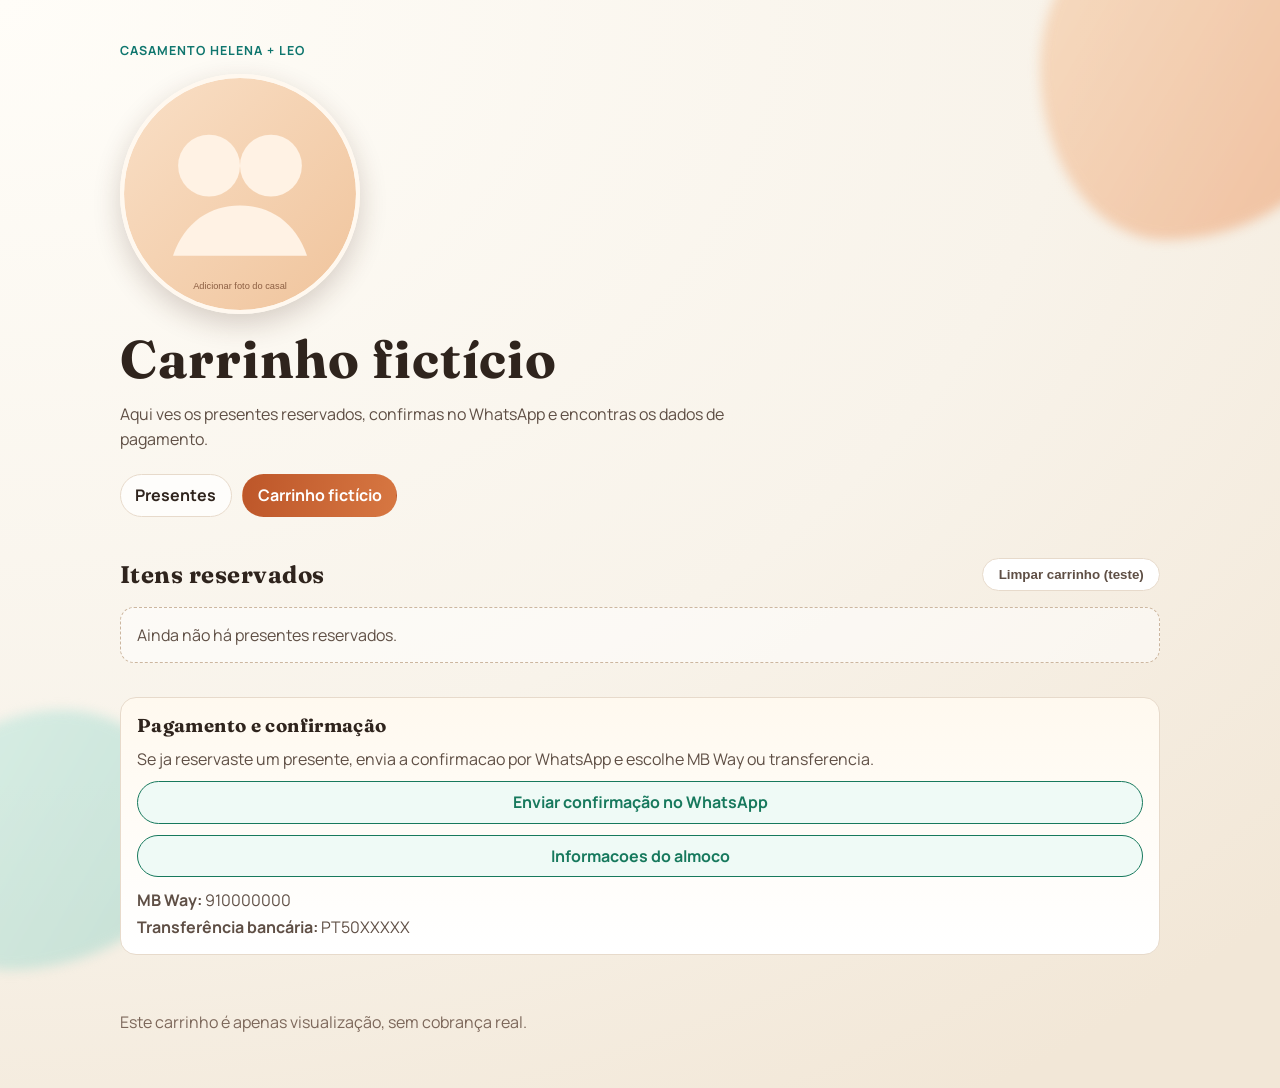
==== carrinho.html @ 0ae1b258 "Add hero image and lunch info links to cart and main pages; implement clear cart button functionalit" ====
<!doctype html>
<html lang="pt-PT">
<head>
  <meta charset="utf-8" />
  <meta name="viewport" content="width=device-width, initial-scale=1" />
  <title>Casorio | Carrinho Fictício</title>
  <meta name="description" content="Carrinho fictício de presentes reservados" />
  <link rel="preconnect" href="https://fonts.googleapis.com" />
  <link rel="preconnect" href="https://fonts.gstatic.com" crossorigin />
  <link href="https://fonts.googleapis.com/css2?family=Fraunces:wght@400;600;700&family=Manrope:wght@400;500;700&display=swap" rel="stylesheet" />
  <link rel="stylesheet" href="styles.css" />
</head>
<body>
  <div class="bg-shape bg-shape-a" aria-hidden="true"></div>
  <div class="bg-shape bg-shape-b" aria-hidden="true"></div>

  <header class="container hero">
    <p class="eyebrow">Casamento Helena + Leo</p>
    <figure class="hero-photo-wrap">
      <img class="hero-photo" src="images/casal-header.jpg" alt="Foto do casal Helena e Leo" loading="lazy" onerror="this.src='images/casal-header-placeholder.svg'; this.onerror=null;" />
    </figure>
    <h1>Carrinho fictício</h1>
    <p class="subtitle">Aqui ves os presentes reservados, confirmas no WhatsApp e encontras os dados de pagamento.</p>
    <nav class="top-nav" aria-label="Navegação principal">
      <a class="nav-link" href="index.html">Presentes</a>
      <a class="nav-link active" href="carrinho.html" aria-current="page">Carrinho fictício</a>
    </nav>
  </header>

  <main class="container">
    <section>
      <div class="section-head">
        <h2>Itens reservados</h2>
        <button id="clearCartBtn" class="ghost-btn" type="button">Limpar carrinho (teste)</button>
      </div>
      <div id="cartState" class="empty-state">Ainda não há presentes reservados.</div>
      <div id="cartList" class="cart-list" aria-live="polite"></div>
      <aside id="cartSummary" class="summary hidden" aria-live="polite">
        <h3>Resumo</h3>
        <p><strong>Quantidade de itens:</strong> <span id="summaryCount">0</span></p>
        <p><strong>Valor total estimado:</strong> <span id="summaryTotal">0,00 €</span></p>
      </aside>

      <section class="payment-card compact">
        <h3>Pagamento e confirmação</h3>
        <p>Se ja reservaste um presente, envia a confirmacao por WhatsApp e escolhe MB Way ou transferencia.</p>
        <a id="cartWhatsAppLink" class="cta-link" href="#" target="_blank" rel="noopener noreferrer">Enviar confirmação no WhatsApp</a>
        <a id="lunchInfoLinkCart" class="cta-link" href="#" target="_blank" rel="noopener noreferrer">Informacoes do almoco</a>
        <div class="payment-grid">
          <p><strong>MB Way:</strong> <span id="mbwayInfo">-</span></p>
          <p><strong>Transferência bancária:</strong> <span id="ibanInfo">-</span></p>
        </div>
      </section>
    </section>
  </main>

  <footer class="container footer">
    <p>Este carrinho é apenas visualização, sem cobrança real.</p>
  </footer>

  <script src="data.js"></script>
  <script src="cart.js"></script>
</body>
</html>
---- styles.css ----
:root {
  --bg-base: #f8f3ea;
  --bg-soft: #fffaf3;
  --ink: #2f241d;
  --ink-soft: #5f4f45;
  --accent: #c05a2b;
  --accent-2: #0f766e;
  --card: #fffdfa;
  --stroke: #e7dacb;
  --shadow: 0 14px 35px rgba(51, 31, 17, 0.1);
}

* {
  box-sizing: border-box;
}

html,
body {
  margin: 0;
  padding: 0;
}

body {
  min-height: 100vh;
  font-family: "Manrope", sans-serif;
  color: var(--ink);
  background:
    radial-gradient(140% 120% at 0% 0%, #fffdf8 0%, var(--bg-base) 60%, #f2e7d7 100%);
  position: relative;
  overflow-x: hidden;
}

.bg-shape {
  position: fixed;
  pointer-events: none;
  z-index: 0;
  filter: blur(6px);
  opacity: 0.55;
}

.bg-shape-a {
  width: 320px;
  height: 320px;
  border-radius: 38% 62% 61% 39% / 46% 45% 55% 54%;
  background: linear-gradient(120deg, #f4c89f, #eb9664);
  top: -80px;
  right: -80px;
  animation: floatA 9s ease-in-out infinite;
}

.bg-shape-b {
  width: 260px;
  height: 260px;
  border-radius: 51% 49% 71% 29% / 39% 48% 52% 61%;
  background: linear-gradient(120deg, #bee9df, #9ed3c8);
  bottom: -70px;
  left: -70px;
  animation: floatB 10s ease-in-out infinite;
}

.container {
  width: min(1040px, calc(100% - 2rem));
  margin: 0 auto;
  position: relative;
  z-index: 1;
}

.hero {
  padding: 2.6rem 0 1.4rem;
}

.hero-photo-wrap {
  margin: 0.95rem 0 0.35rem;
  width: min(240px, 62vw);
}

.hero-photo {
  width: 100%;
  aspect-ratio: 1 / 1;
  object-fit: cover;
  border-radius: 999px;
  border: 4px solid #fff8ef;
  box-shadow: 0 10px 28px rgba(63, 37, 20, 0.2);
}

.eyebrow {
  margin: 0;
  color: var(--accent-2);
  font-weight: 700;
  letter-spacing: 0.08em;
  text-transform: uppercase;
  font-size: 0.78rem;
}

h1,
h2,
h3 {
  font-family: "Fraunces", serif;
  margin: 0;
  letter-spacing: 0.02em;
}

h1 {
  font-size: clamp(2rem, 5vw, 3.3rem);
  margin-top: 0.45rem;
}

.subtitle {
  max-width: 65ch;
  color: var(--ink-soft);
  margin-top: 0.7rem;
  line-height: 1.55;
}

.top-nav {
  margin-top: 1.4rem;
  display: flex;
  gap: 0.65rem;
  flex-wrap: wrap;
}

.nav-link {
  text-decoration: none;
  color: var(--ink);
  background: rgba(255, 255, 255, 0.72);
  border: 1px solid var(--stroke);
  padding: 0.58rem 0.9rem;
  border-radius: 999px;
  font-weight: 700;
  transition: all 220ms ease;
}

.nav-link:hover,
.nav-link:focus-visible {
  border-color: var(--accent);
  color: var(--accent);
  transform: translateY(-1px);
}

.nav-link.active {
  color: #fff;
  background: linear-gradient(100deg, #bd5629, #d77742);
  border-color: transparent;
}

.section-head {
  display: flex;
  justify-content: space-between;
  align-items: center;
  gap: 0.8rem;
  margin: 1.2rem 0 1rem;
  flex-wrap: wrap;
}

.ghost-btn,
.reserve-btn {
  border: 1px solid var(--stroke);
  border-radius: 999px;
  font-weight: 700;
  cursor: pointer;
  transition: all 200ms ease;
}

.ghost-btn {
  background: #fff;
  color: var(--ink-soft);
  padding: 0.5rem 0.95rem;
}

.ghost-btn:hover,
.ghost-btn:focus-visible {
  color: var(--accent);
  border-color: var(--accent);
}

.gift-grid {
  display: grid;
  grid-template-columns: repeat(auto-fit, minmax(220px, 1fr));
  gap: 1rem;
  padding-bottom: 1.5rem;
}

.gift-card {
  background: linear-gradient(180deg, #fffdf9, var(--card));
  border: 1px solid var(--stroke);
  border-radius: 20px;
  padding: 1rem;
  box-shadow: var(--shadow);
  display: grid;
  gap: 0.55rem;
  transform: translateY(16px);
  opacity: 0;
  animation: riseIn 520ms ease forwards;
}

.gift-thumb {
  width: 100%;
  aspect-ratio: 16 / 10;
  object-fit: cover;
  border-radius: 14px;
  border: 1px solid #eadbcf;
}

.gift-meta {
  display: flex;
  justify-content: space-between;
  align-items: center;
  font-size: 0.83rem;
  color: var(--ink-soft);
}

.badge {
  background: #f2ede6;
  color: #705847;
  border-radius: 999px;
  padding: 0.2rem 0.55rem;
  font-size: 0.72rem;
}

.gift-card p {
  margin: 0;
  color: var(--ink-soft);
  line-height: 1.45;
}

.price {
  font-weight: 700;
  font-size: 1.04rem;
  color: var(--ink);
}

.reserve-btn {
  margin-top: 0.3rem;
  background: var(--accent);
  color: #fff;
  padding: 0.62rem 0.92rem;
  border-color: transparent;
}

.reserve-btn:hover,
.reserve-btn:focus-visible {
  filter: brightness(1.08);
}

.reserve-btn.reserved {
  background: var(--accent-2);
}

.card-actions {
  margin-top: 0.3rem;
  display: grid;
  gap: 0.45rem;
}

.wa-btn,
.cta-link {
  text-decoration: none;
  text-align: center;
  border: 1px solid #17795d;
  color: #17795d;
  background: #effaf6;
  border-radius: 999px;
  font-weight: 700;
  padding: 0.58rem 0.85rem;
  transition: all 200ms ease;
}

.wa-btn:hover,
.wa-btn:focus-visible,
.cta-link:hover,
.cta-link:focus-visible {
  background: #17795d;
  color: #fff;
}

.payment-card {
  margin: 1.2rem 0 1.5rem;
  border: 1px solid var(--stroke);
  border-radius: 16px;
  padding: 1rem;
  background: linear-gradient(180deg, #fff9ef, #fff);
  display: grid;
  gap: 0.7rem;
}

.notice-card {
  margin: 1.2rem 0 1.5rem;
  border: 1px dashed #d6b79b;
  border-radius: 16px;
  padding: 1rem;
  background: linear-gradient(180deg, #fff7ec, #fffdf7);
  display: grid;
  gap: 0.7rem;
}

.notice-card p {
  margin: 0;
  color: var(--ink-soft);
}

.payment-card p {
  margin: 0;
  color: var(--ink-soft);
}

.payment-card.compact {
  margin-top: 1.2rem;
}

.payment-grid {
  display: grid;
  gap: 0.35rem;
}

.empty-state {
  border: 1px dashed #ccb69f;
  border-radius: 14px;
  padding: 1rem;
  color: var(--ink-soft);
  background: rgba(255, 255, 255, 0.5);
}

.cart-list {
  margin-top: 0.9rem;
  display: grid;
  gap: 0.75rem;
}

.cart-item {
  border: 1px solid var(--stroke);
  border-radius: 14px;
  background: #fff;
  display: grid;
  gap: 0.35rem;
  padding: 0.85rem 0.9rem;
}

.summary {
  margin-top: 1rem;
  border-radius: 14px;
  border: 1px solid var(--stroke);
  background: #fff6e9;
  padding: 1rem;
}

.summary p {
  margin: 0.4rem 0;
}

.hidden {
  display: none;
}

.footer {
  padding: 1rem 0 2.4rem;
  color: #7c675a;
}

@keyframes riseIn {
  to {
    transform: translateY(0);
    opacity: 1;
  }
}

@keyframes floatA {
  0%,
  100% {
    transform: translate3d(0, 0, 0);
  }
  50% {
    transform: translate3d(-15px, 12px, 0);
  }
}

@keyframes floatB {
  0%,
  100% {
    transform: translate3d(0, 0, 0);
  }
  50% {
    transform: translate3d(14px, -10px, 0);
  }
}

@media (max-width: 640px) {
  .hero {
    padding-top: 1.8rem;
  }

  .hero-photo-wrap {
    width: min(190px, 56vw);
  }

  .section-head {
    align-items: flex-start;
  }
}
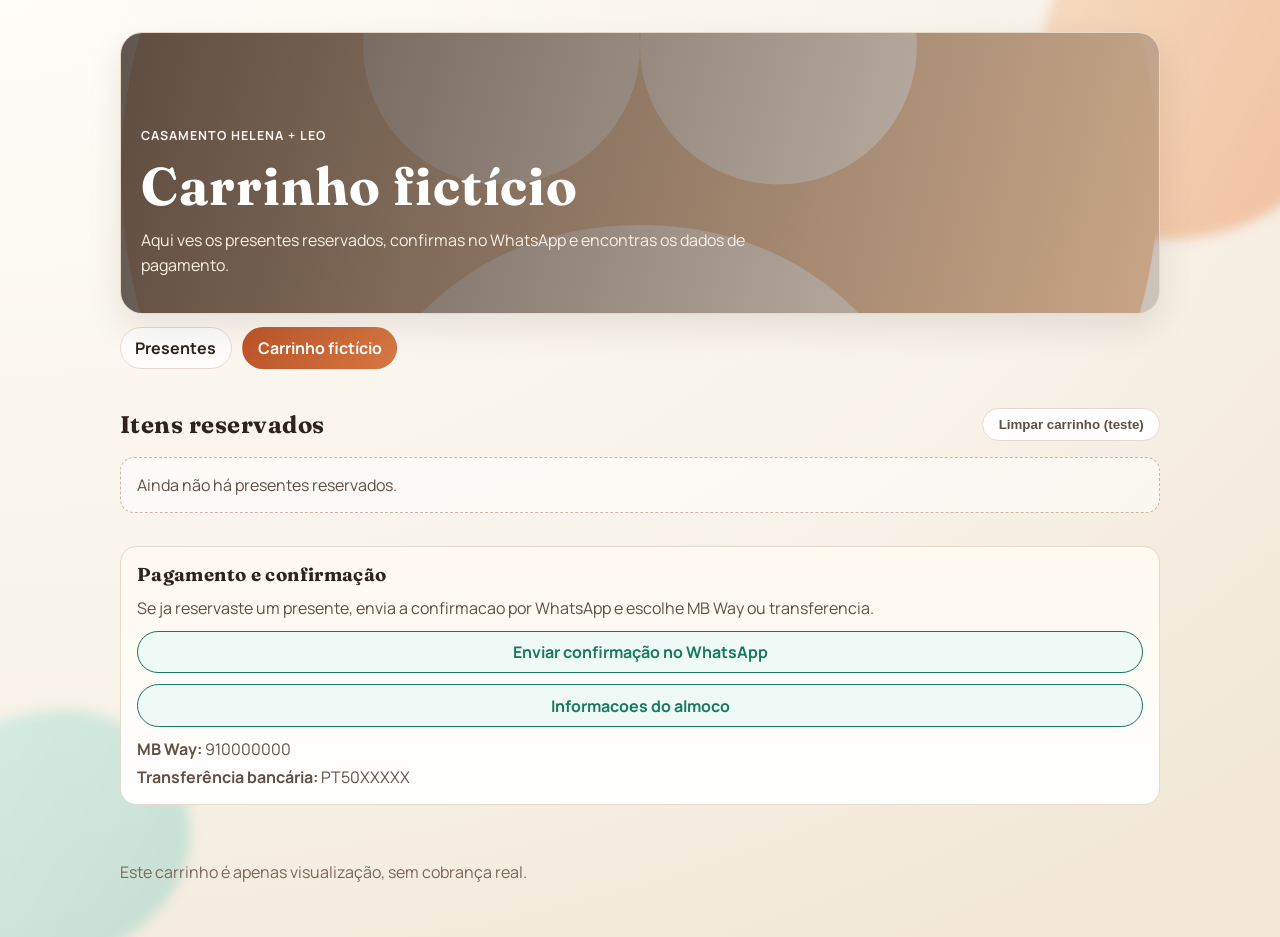
==== commit d844b7f0: "Refactor hero section layout and styles in main and cart pages for improved design consistency" ====
--- a/carrinho.html
+++ b/carrinho.html
@@ -15,12 +15,14 @@
   <div class="bg-shape bg-shape-b" aria-hidden="true"></div>
 
   <header class="container hero">
-    <p class="eyebrow">Casamento Helena + Leo</p>
-    <figure class="hero-photo-wrap">
+    <section class="hero-banner">
       <img class="hero-photo" src="images/casal-header.jpg" alt="Foto do casal Helena e Leo" loading="lazy" onerror="this.src='images/casal-header-placeholder.svg'; this.onerror=null;" />
-    </figure>
-    <h1>Carrinho fictício</h1>
-    <p class="subtitle">Aqui ves os presentes reservados, confirmas no WhatsApp e encontras os dados de pagamento.</p>
+      <div class="hero-copy">
+        <p class="eyebrow">Casamento Helena + Leo</p>
+        <h1>Carrinho fictício</h1>
+        <p class="subtitle">Aqui ves os presentes reservados, confirmas no WhatsApp e encontras os dados de pagamento.</p>
+      </div>
+    </section>
     <nav class="top-nav" aria-label="Navegação principal">
       <a class="nav-link" href="index.html">Presentes</a>
       <a class="nav-link active" href="carrinho.html" aria-current="page">Carrinho fictício</a>
--- a/styles.css
+++ b/styles.css
@@ -66,26 +66,47 @@
 }
 
 .hero {
-  padding: 2.6rem 0 1.4rem;
-}
-
-.hero-photo-wrap {
-  margin: 0.95rem 0 0.35rem;
-  width: min(240px, 62vw);
+  padding: 2rem 0 1.2rem;
+}
+
+.hero-banner {
+  position: relative;
+  min-height: 280px;
+  border-radius: 22px;
+  overflow: hidden;
+  border: 1px solid #e8d8c7;
+  box-shadow: var(--shadow);
 }
 
 .hero-photo {
+  position: absolute;
+  inset: 0;
   width: 100%;
-  aspect-ratio: 1 / 1;
+  height: 100%;
   object-fit: cover;
-  border-radius: 999px;
-  border: 4px solid #fff8ef;
-  box-shadow: 0 10px 28px rgba(63, 37, 20, 0.2);
+}
+
+.hero-banner::after {
+  content: "";
+  position: absolute;
+  inset: 0;
+  background: linear-gradient(105deg, rgba(35, 22, 15, 0.72), rgba(35, 22, 15, 0.2));
+}
+
+.hero-copy {
+  position: relative;
+  z-index: 1;
+  min-height: 280px;
+  padding: 1.2rem 1.25rem;
+  display: grid;
+  align-content: end;
+  gap: 0.45rem;
+  max-width: 70ch;
 }
 
 .eyebrow {
   margin: 0;
-  color: var(--accent-2);
+  color: #f4f2ec;
   font-weight: 700;
   letter-spacing: 0.08em;
   text-transform: uppercase;
@@ -102,18 +123,19 @@
 
 h1 {
   font-size: clamp(2rem, 5vw, 3.3rem);
-  margin-top: 0.45rem;
+  margin-top: 0.1rem;
+  color: #fff;
 }
 
 .subtitle {
   max-width: 65ch;
-  color: var(--ink-soft);
-  margin-top: 0.7rem;
+  color: #f8eee2;
+  margin-top: 0.2rem;
   line-height: 1.55;
 }
 
 .top-nav {
-  margin-top: 1.4rem;
+  margin-top: 0.8rem;
   display: flex;
   gap: 0.65rem;
   flex-wrap: wrap;
@@ -385,11 +407,16 @@
 
 @media (max-width: 640px) {
   .hero {
-    padding-top: 1.8rem;
-  }
-
-  .hero-photo-wrap {
-    width: min(190px, 56vw);
+    padding-top: 1.5rem;
+  }
+
+  .hero-banner,
+  .hero-copy {
+    min-height: 245px;
+  }
+
+  .hero-copy {
+    padding: 1rem;
   }
 
   .section-head {
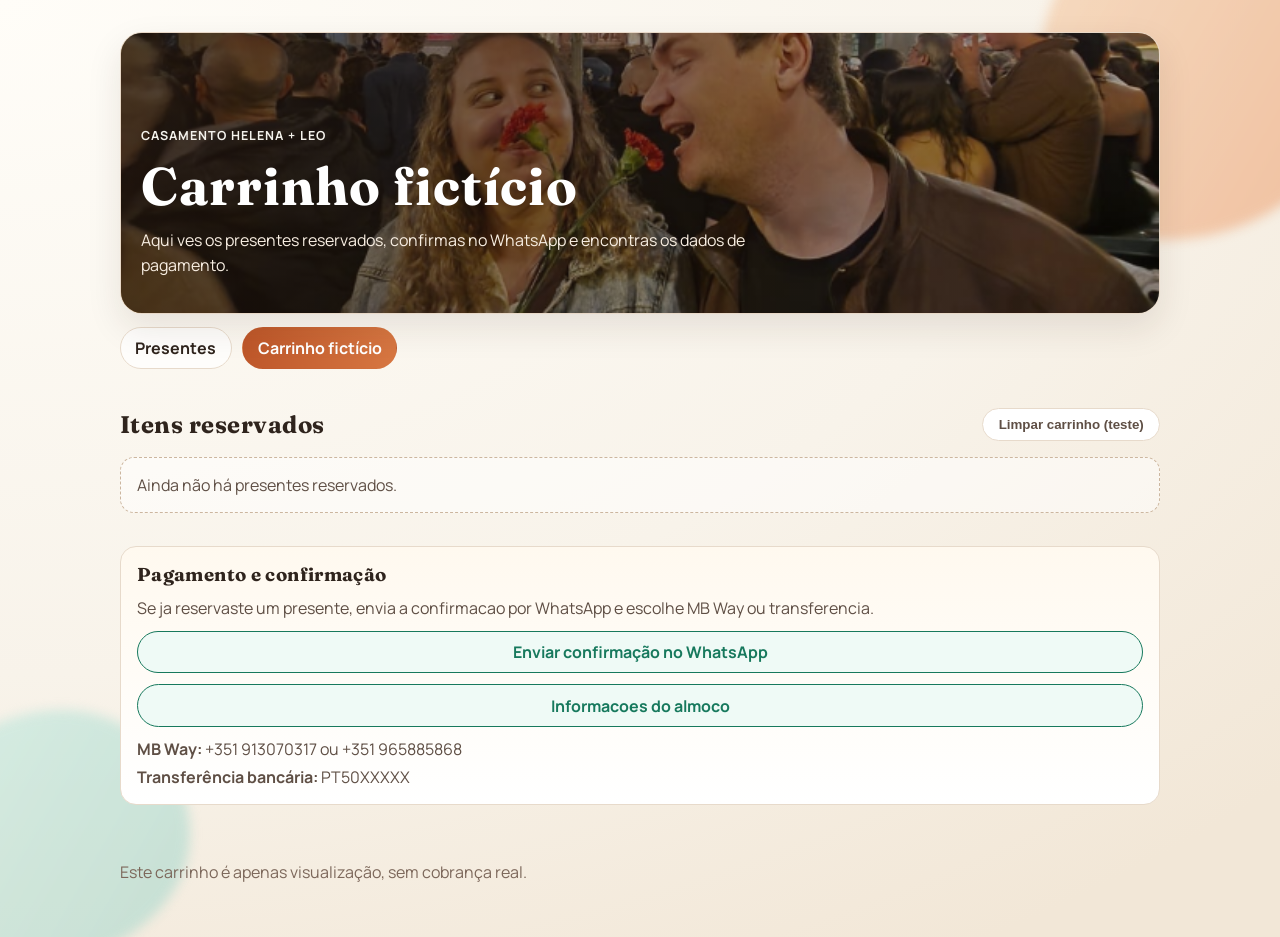
==== commit c95eb062: "Added images for home" ====
--- a/carrinho.html
+++ b/carrinho.html
@@ -16,7 +16,7 @@
 
   <header class="container hero">
     <section class="hero-banner">
-      <img class="hero-photo" src="images/casal-header.jpg" alt="Foto do casal Helena e Leo" loading="lazy" onerror="this.src='images/casal-header-placeholder.svg'; this.onerror=null;" />
+      <img class="hero-photo" src="images/casal-header.jpg" alt="Foto do casal Helena e Leo" loading="lazy" onerror="this.src='images/casal.png'; this.onerror=null;" />
       <div class="hero-copy">
         <p class="eyebrow">Casamento Helena + Leo</p>
         <h1>Carrinho fictício</h1>
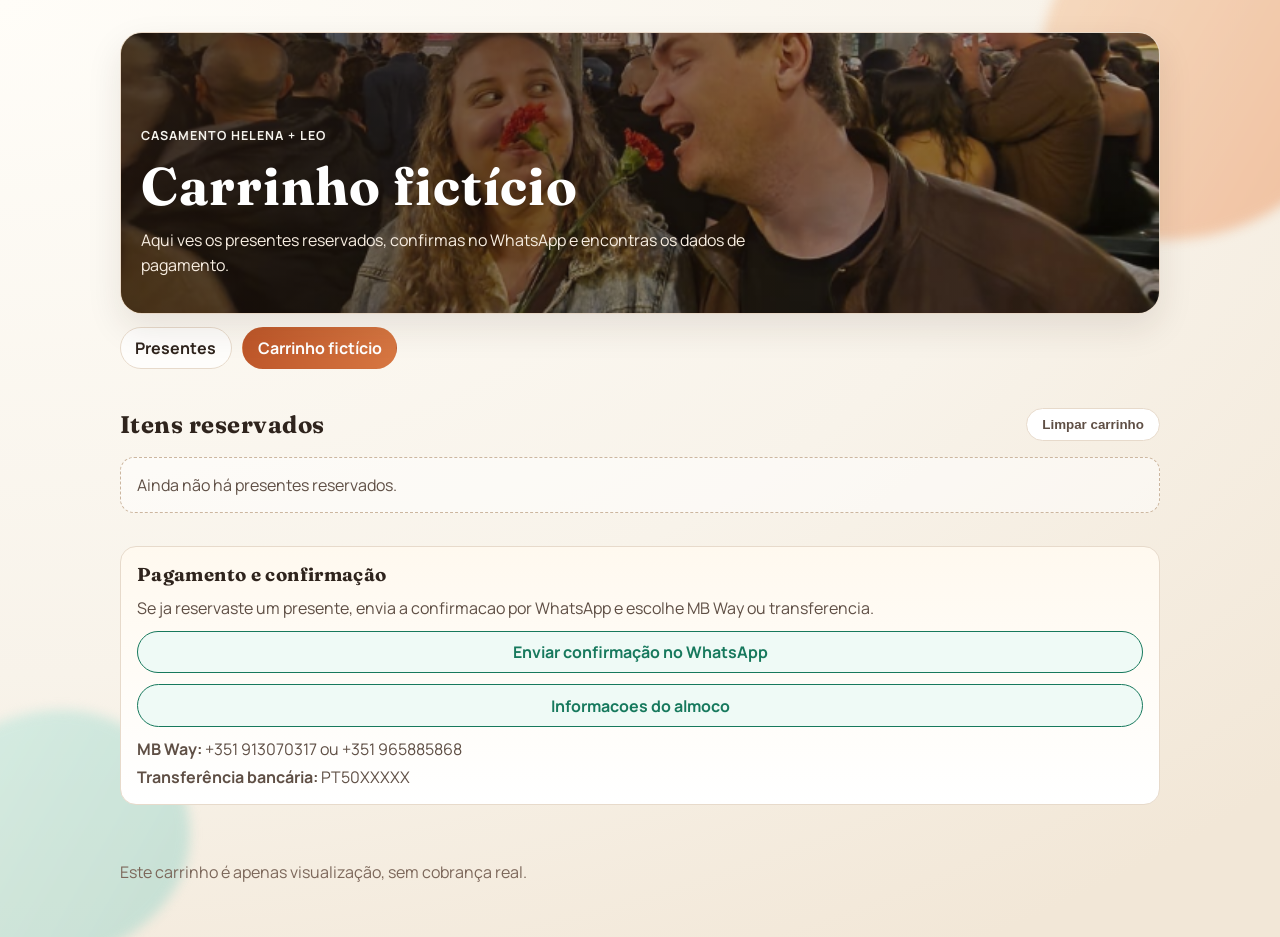
==== commit 16d80c42: "Update image source and button labels for clarity; adjust modal dimensions for better responsiveness" ====
--- a/carrinho.html
+++ b/carrinho.html
@@ -16,7 +16,7 @@
 
   <header class="container hero">
     <section class="hero-banner">
-      <img class="hero-photo" src="images/casal-header.jpg" alt="Foto do casal Helena e Leo" loading="lazy" onerror="this.src='images/casal.png'; this.onerror=null;" />
+      <img class="hero-photo" src="images/casal.png" alt="Foto do casal Helena e Leo" loading="lazy" onerror="this.src='images/casal.png'; this.onerror=null;" />
       <div class="hero-copy">
         <p class="eyebrow">Casamento Helena + Leo</p>
         <h1>Carrinho fictício</h1>
@@ -33,7 +33,7 @@
     <section>
       <div class="section-head">
         <h2>Itens reservados</h2>
-        <button id="clearCartBtn" class="ghost-btn" type="button">Limpar carrinho (teste)</button>
+        <button id="clearCartBtn" class="ghost-btn" type="button">Limpar carrinho </button>
       </div>
       <div id="cartState" class="empty-state">Ainda não há presentes reservados.</div>
       <div id="cartList" class="cart-list" aria-live="polite"></div>
--- a/styles.css
+++ b/styles.css
@@ -139,6 +139,26 @@
   display: flex;
   gap: 0.65rem;
   flex-wrap: wrap;
+}
+
+.intro-section {
+  margin: 1.4rem 0 1.8rem;
+  padding: 1rem;
+  background: linear-gradient(180deg, #fffaf3, rgba(255, 250, 243, 0.5));
+  border: 1px solid #e8d8c7;
+  border-radius: 16px;
+  box-shadow: 0 4px 12px rgba(51, 31, 17, 0.05);
+}
+
+.intro-content {
+  max-width: 75ch;
+}
+
+.intro-content p {
+  margin: 0;
+  color: var(--ink-soft);
+  line-height: 1.65;
+  font-size: 1.01rem;
 }
 
 .nav-link {
@@ -405,6 +425,71 @@
   }
 }
 
+/* Lightbox Modal */
+.modal {
+  display: none;
+  position: fixed;
+  top: 0;
+  left: 0;
+  width: 100%;
+  height: 100dvh;
+  background: rgba(0, 0, 0, 0.88);
+  z-index: 999;
+  align-items: center;
+  justify-content: center;
+  opacity: 0;
+  transition: opacity 280ms ease;
+  padding: 1rem;
+  overflow: auto;
+}
+
+.modal.active {
+  display: flex;
+  opacity: 1;
+}
+
+.modal-content {
+  position: relative;
+  margin: auto;
+  max-width: calc(100dvw - 2rem);
+  border-radius: 8px;
+  overflow: visible;
+  background: #fff;
+  box-shadow: 0 0 40px rgba(0, 0, 0, 0.4);
+}
+
+.modal-content img {
+  display: block;
+  max-width: calc(100dvw - 2rem);
+  max-height: calc(100dvh - 2rem);
+  width: auto;
+  height: auto;
+  object-fit: contain;
+}
+
+.modal-close {
+  position: absolute;
+  top: 12px;
+  right: 12px;
+  background: rgba(255, 255, 255, 0.9);
+  border: none;
+  border-radius: 50%;
+  width: 40px;
+  height: 40px;
+  font-size: 28px;
+  font-weight: 300;
+  color: #2f241d;
+  cursor: pointer;
+  transition: all 200ms ease;
+  z-index: 1000;
+}
+
+.modal-close:hover,
+.modal-close:focus-visible {
+  background: #fff;
+  transform: scale(1.1);
+}
+
 @media (max-width: 640px) {
   .hero {
     padding-top: 1.5rem;
@@ -422,4 +507,12 @@
   .section-head {
     align-items: flex-start;
   }
-}
+
+  .modal-close {
+    width: 36px;
+    height: 36px;
+    font-size: 24px;
+    top: 8px;
+    right: 8px;
+  }
+}
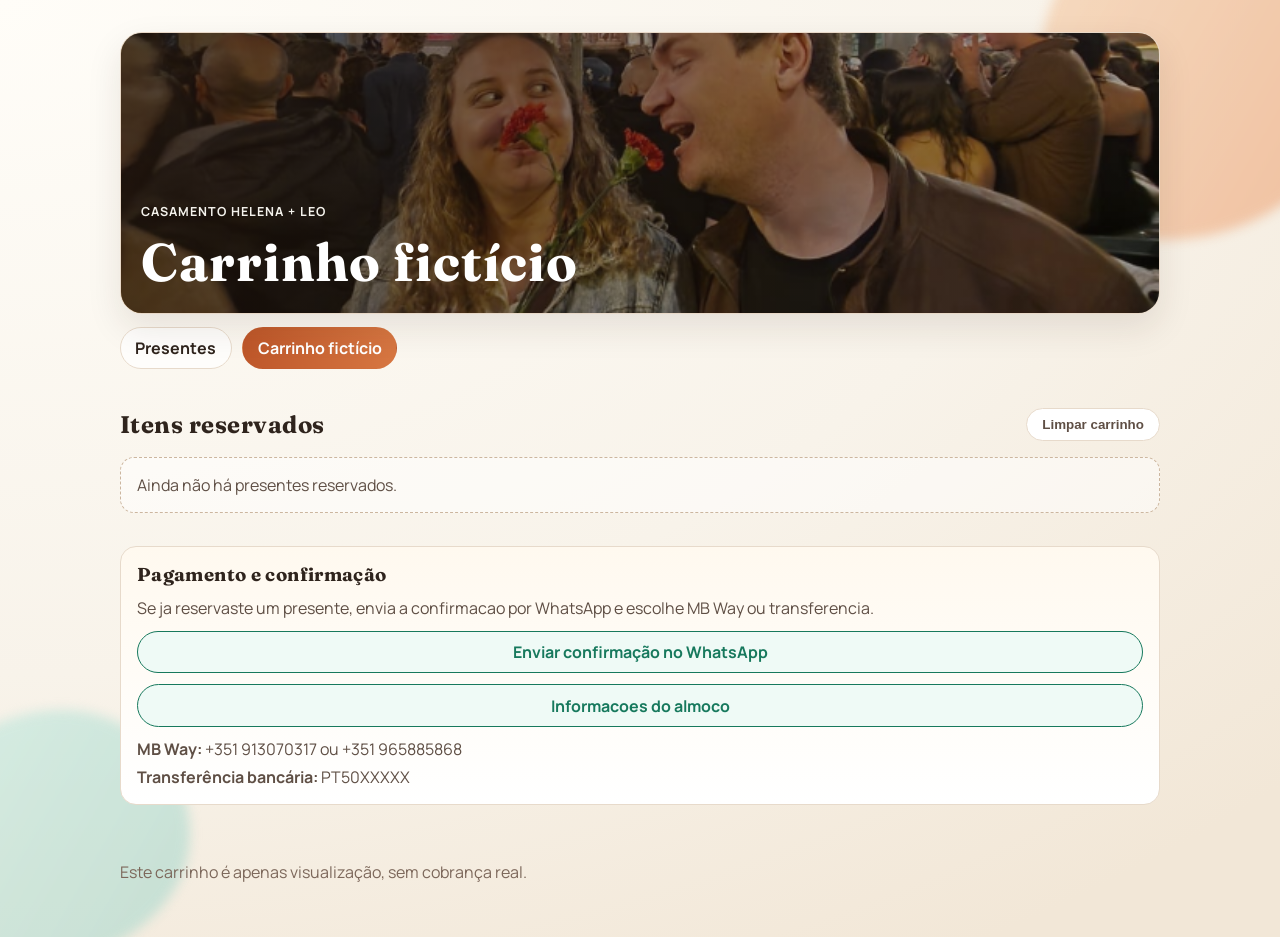
==== commit 0ad8ddc0: "Refactor gift descriptions and update intro section with toggle functionality for improved user expe" ====
--- a/carrinho.html
+++ b/carrinho.html
@@ -20,7 +20,6 @@
       <div class="hero-copy">
         <p class="eyebrow">Casamento Helena + Leo</p>
         <h1>Carrinho fictício</h1>
-        <p class="subtitle">Aqui ves os presentes reservados, confirmas no WhatsApp e encontras os dados de pagamento.</p>
       </div>
     </section>
     <nav class="top-nav" aria-label="Navegação principal">
--- a/styles.css
+++ b/styles.css
@@ -152,6 +152,26 @@
 
 .intro-content {
   max-width: 75ch;
+}
+
+.intro-content.intro-collapsed {
+  position: relative;
+  max-height: 7.5rem;
+  overflow: hidden;
+}
+
+.intro-content.intro-collapsed::after {
+  content: "";
+  position: absolute;
+  left: 0;
+  right: 0;
+  bottom: 0;
+  height: 2.2rem;
+  background: linear-gradient(180deg, rgba(255, 250, 243, 0), rgba(255, 250, 243, 1));
+}
+
+.intro-toggle {
+  margin-top: 0.75rem;
 }
 
 .intro-content p {
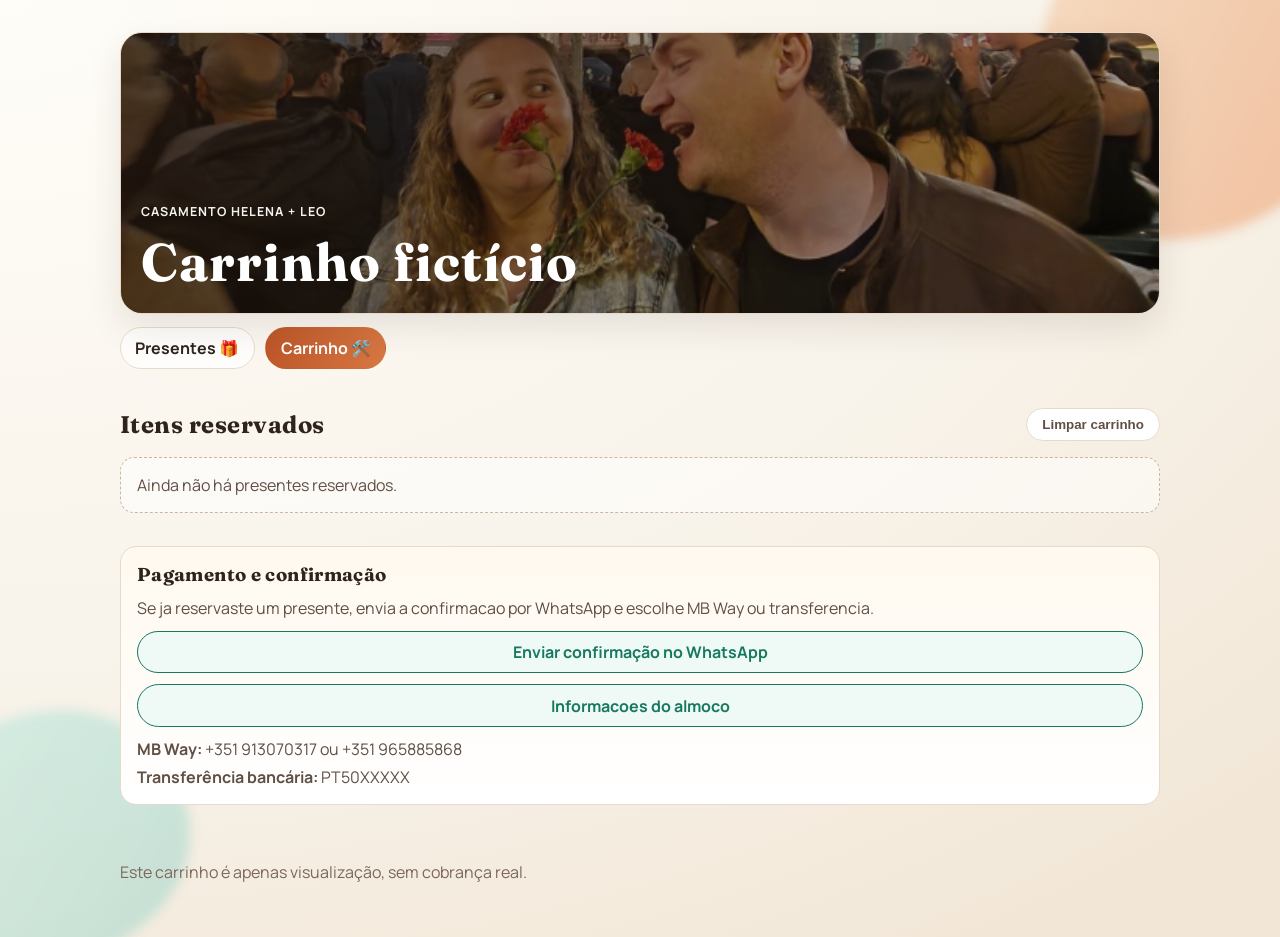
==== commit f02ccfcc: "Add emojis to navigation links for enhanced visual appeal" ====
--- a/carrinho.html
+++ b/carrinho.html
@@ -23,8 +23,8 @@
       </div>
     </section>
     <nav class="top-nav" aria-label="Navegação principal">
-      <a class="nav-link" href="index.html">Presentes</a>
-      <a class="nav-link active" href="carrinho.html" aria-current="page">Carrinho fictício</a>
+      <a class="nav-link" href="index.html">Presentes 🎁</a>
+      <a class="nav-link active" href="carrinho.html" aria-current="page">Carrinho 🛠️</a>
     </nav>
   </header>
 
--- a/styles.css
+++ b/styles.css
@@ -175,10 +175,14 @@
 }
 
 .intro-content p {
-  margin: 0;
+  margin: 0 0 0.95rem;
   color: var(--ink-soft);
   line-height: 1.65;
   font-size: 1.01rem;
+}
+
+.intro-content p:last-child {
+  margin-bottom: 0;
 }
 
 .nav-link {
@@ -261,22 +265,6 @@
   object-fit: cover;
   border-radius: 14px;
   border: 1px solid #eadbcf;
-}
-
-.gift-meta {
-  display: flex;
-  justify-content: space-between;
-  align-items: center;
-  font-size: 0.83rem;
-  color: var(--ink-soft);
-}
-
-.badge {
-  background: #f2ede6;
-  color: #705847;
-  border-radius: 999px;
-  padding: 0.2rem 0.55rem;
-  font-size: 0.72rem;
 }
 
 .gift-card p {
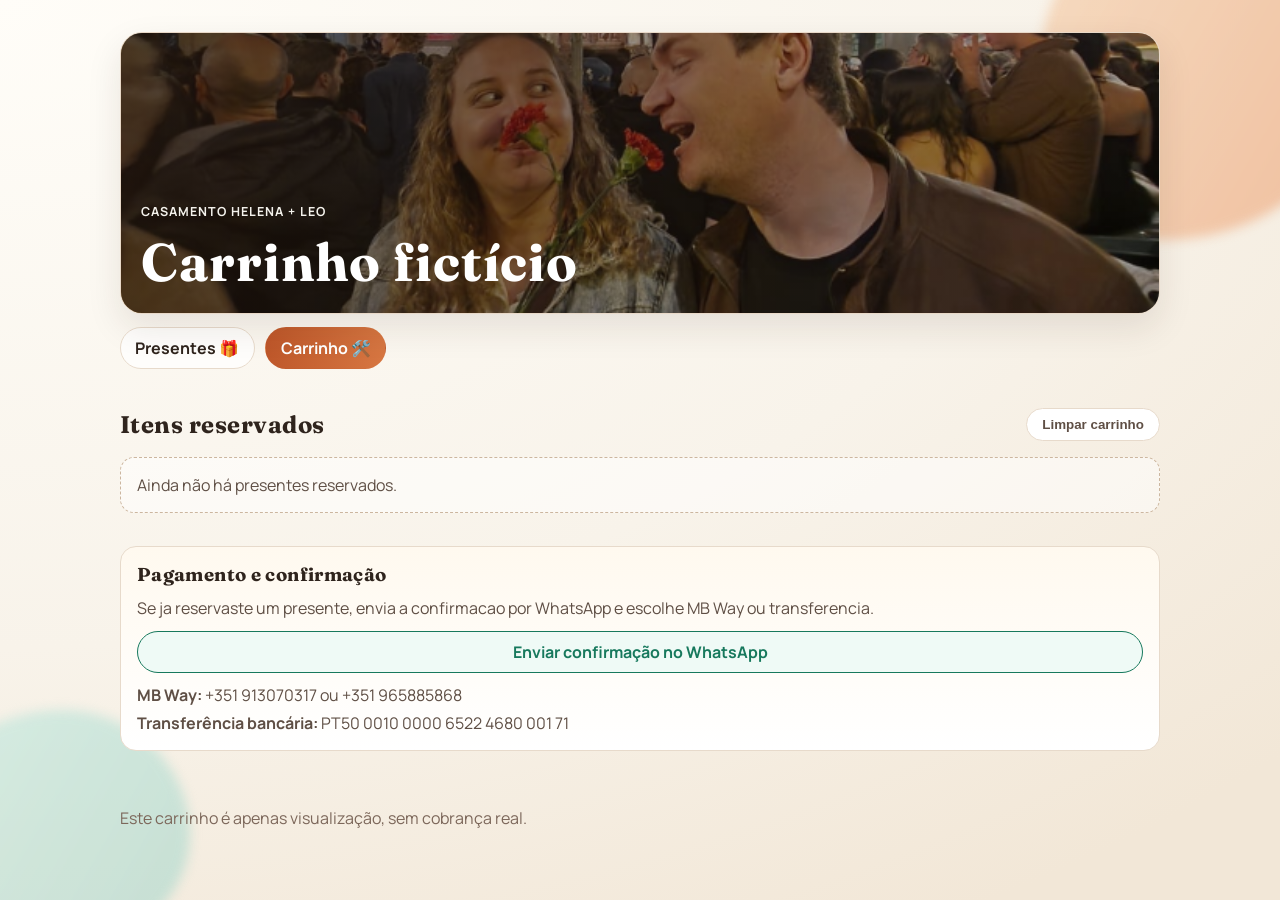
==== commit cc5309ee: "Remove lunch information links from cart and main pages for a cleaner user experience; update IBAN f" ====
--- a/carrinho.html
+++ b/carrinho.html
@@ -46,7 +46,6 @@
         <h3>Pagamento e confirmação</h3>
         <p>Se ja reservaste um presente, envia a confirmacao por WhatsApp e escolhe MB Way ou transferencia.</p>
         <a id="cartWhatsAppLink" class="cta-link" href="#" target="_blank" rel="noopener noreferrer">Enviar confirmação no WhatsApp</a>
-        <a id="lunchInfoLinkCart" class="cta-link" href="#" target="_blank" rel="noopener noreferrer">Informacoes do almoco</a>
         <div class="payment-grid">
           <p><strong>MB Way:</strong> <span id="mbwayInfo">-</span></p>
           <p><strong>Transferência bancária:</strong> <span id="ibanInfo">-</span></p>
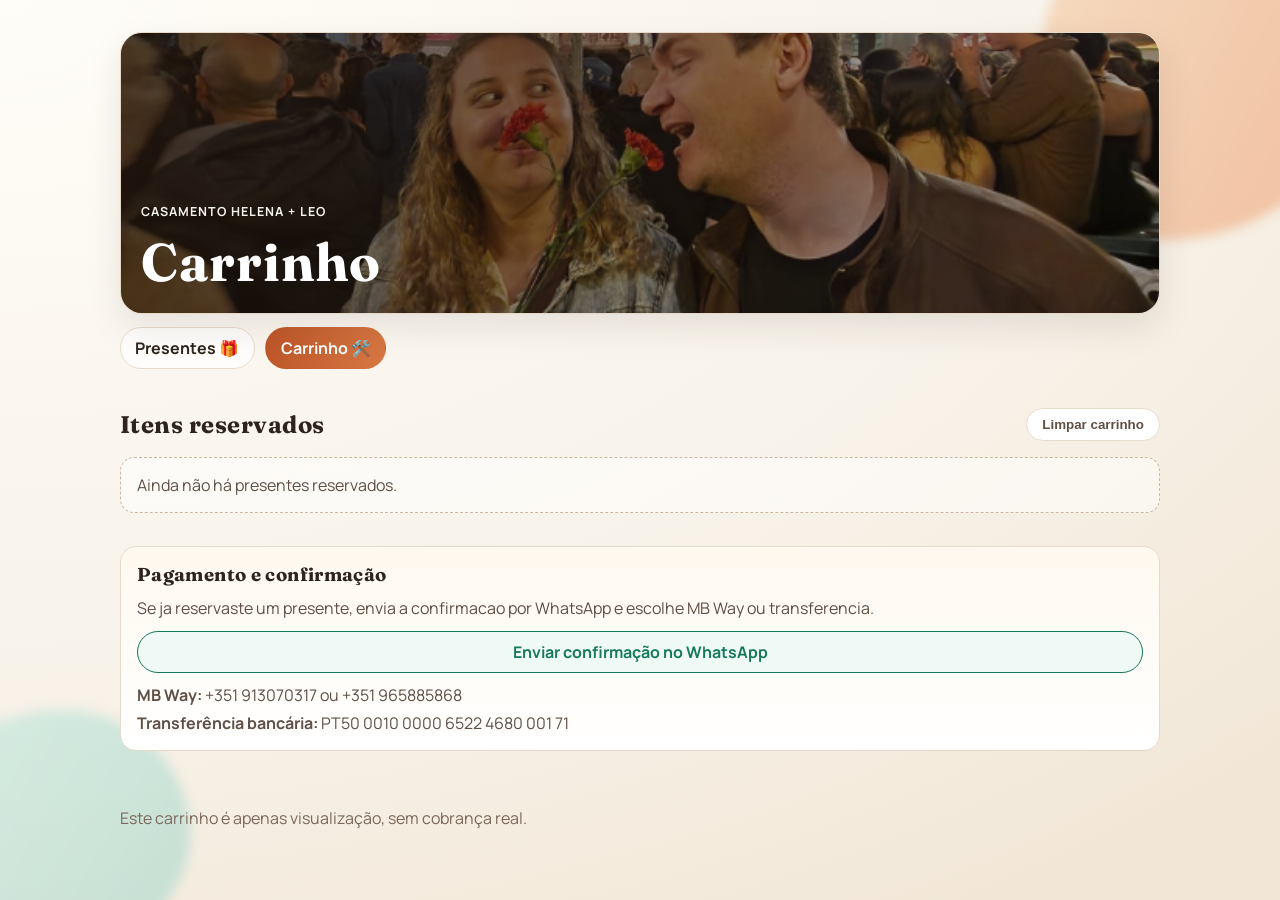
==== commit 89dd88b0: "Update title and heading in carrinho.html for consistency; remove description from cart items in car" ====
--- a/carrinho.html
+++ b/carrinho.html
@@ -3,7 +3,7 @@
 <head>
   <meta charset="utf-8" />
   <meta name="viewport" content="width=device-width, initial-scale=1" />
-  <title>Casorio | Carrinho Fictício</title>
+  <title>Casorio | Carrinho </title>
   <meta name="description" content="Carrinho fictício de presentes reservados" />
   <link rel="preconnect" href="https://fonts.googleapis.com" />
   <link rel="preconnect" href="https://fonts.gstatic.com" crossorigin />
@@ -19,7 +19,7 @@
       <img class="hero-photo" src="images/casal.png" alt="Foto do casal Helena e Leo" loading="lazy" onerror="this.src='images/casal.png'; this.onerror=null;" />
       <div class="hero-copy">
         <p class="eyebrow">Casamento Helena + Leo</p>
-        <h1>Carrinho fictício</h1>
+        <h1>Carrinho </h1>
       </div>
     </section>
     <nav class="top-nav" aria-label="Navegação principal">
